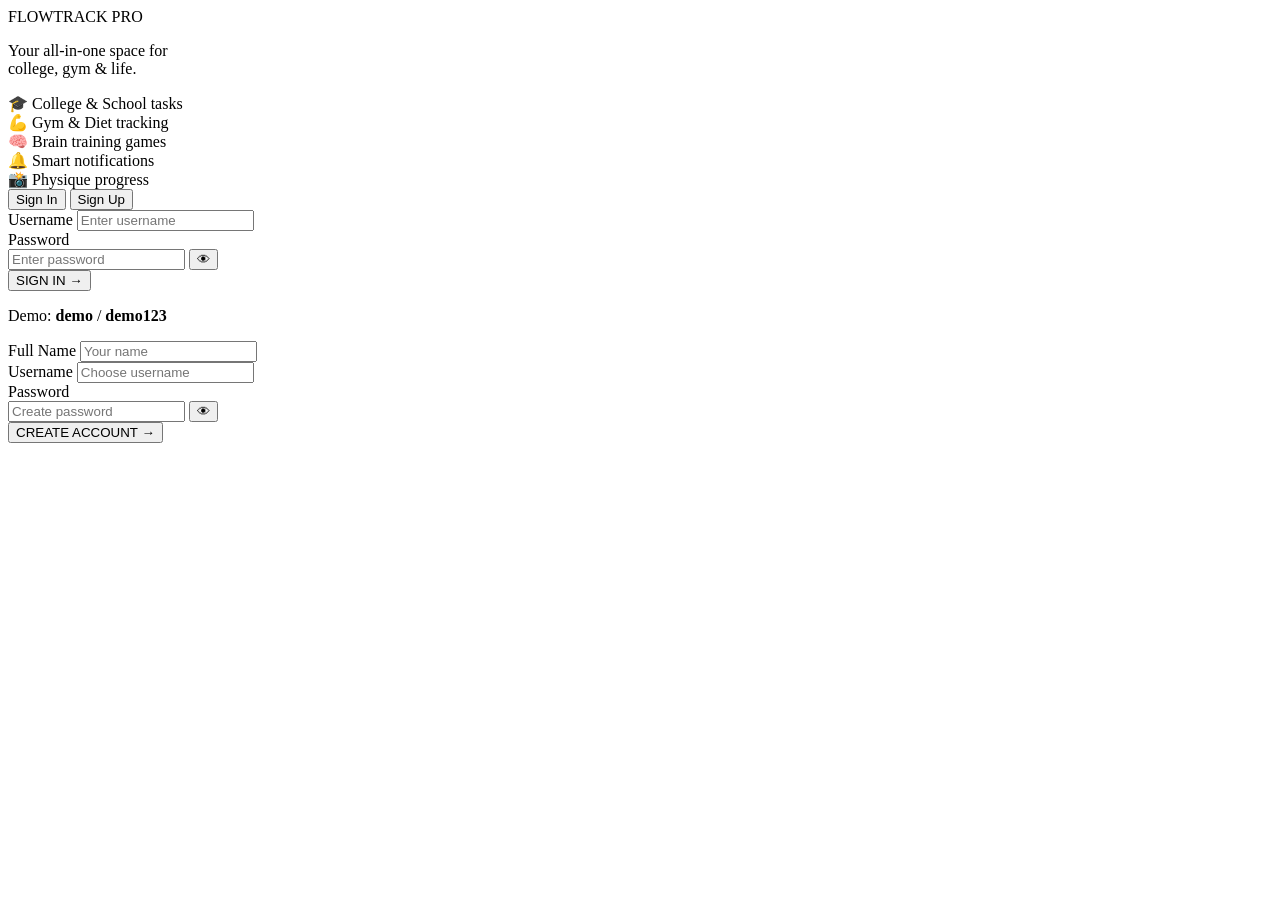
==== index.html @ bc5e687d "Add files via upload" ====
<!DOCTYPE html>
<html lang="en">
<head>
  <meta charset="UTF-8"/>
  <meta name="viewport" content="width=device-width, initial-scale=1.0"/>
  <title>FlowTrack PRO — Login</title>
  <link rel="manifest" href="manifest.json"/>
  <meta name="theme-color" content="#07070F"/>
  <link rel="preconnect" href="https://fonts.googleapis.com"/>
  <link href="https://fonts.googleapis.com/css2?family=Bebas+Neue&family=Inter:wght@300;400;500;600;700&family=JetBrains+Mono:wght@400;600;700&display=swap" rel="stylesheet"/>
  <link rel="stylesheet" href="css/login.css"/>
</head>
<body>
  <div class="noise"></div>
  <div class="orb orb1"></div>
  <div class="orb orb2"></div>
  <div class="orb orb3"></div>

  <div class="login-wrap">
    <div class="login-left">
      <div class="brand">
        <span class="brand-ft">FLOW</span><span class="brand-track">TRACK</span>
        <span class="brand-pro">PRO</span>
      </div>
      <p class="tagline">Your all-in-one space for<br/>college, gym & life.</p>
      <div class="feat-list">
        <div class="feat"><span>🎓</span> College & School tasks</div>
        <div class="feat"><span>💪</span> Gym & Diet tracking</div>
        <div class="feat"><span>🧠</span> Brain training games</div>
        <div class="feat"><span>🔔</span> Smart notifications</div>
        <div class="feat"><span>📸</span> Physique progress</div>
      </div>
    </div>

    <div class="login-card" id="loginCard">
      <div class="card-tabs">
        <button class="ctab active" id="signinTab" onclick="showSignIn()">Sign In</button>
        <button class="ctab" id="signupTab" onclick="showSignUp()">Sign Up</button>
      </div>

      <!-- SIGN IN -->
      <div id="signinForm">
        <div class="form-group">
          <label>Username</label>
          <input type="text" id="siUser" placeholder="Enter username" autocomplete="username"/>
        </div>
        <div class="form-group">
          <label>Password</label>
          <div class="pw-wrap">
            <input type="password" id="siPass" placeholder="Enter password" autocomplete="current-password" onkeydown="if(event.key==='Enter')signIn()"/>
            <button class="eye-btn" onclick="togglePw('siPass',this)">👁</button>
          </div>
        </div>
        <div class="form-error hidden" id="siError"></div>
        <button class="auth-btn" onclick="signIn()">
          <span>SIGN IN</span> <span class="btn-arrow">→</span>
        </button>
        <p class="demo-hint">Demo: <b>demo</b> / <b>demo123</b></p>
      </div>

      <!-- SIGN UP -->
      <div id="signupForm" class="hidden">
        <div class="form-group">
          <label>Full Name</label>
          <input type="text" id="suName" placeholder="Your name"/>
        </div>
        <div class="form-group">
          <label>Username</label>
          <input type="text" id="suUser" placeholder="Choose username"/>
        </div>
        <div class="form-group">
          <label>Password</label>
          <div class="pw-wrap">
            <input type="password" id="suPass" placeholder="Create password"/>
            <button class="eye-btn" onclick="togglePw('suPass',this)">👁</button>
          </div>
        </div>
        <div class="strength-bar" id="strengthBar"><div></div></div>
        <div class="form-error hidden" id="suError"></div>
        <button class="auth-btn" onclick="signUp()">
          <span>CREATE ACCOUNT</span> <span class="btn-arrow">→</span>
        </button>
      </div>
    </div>
  </div>

  <script src="js/auth.js"></script>
</body>
</html>
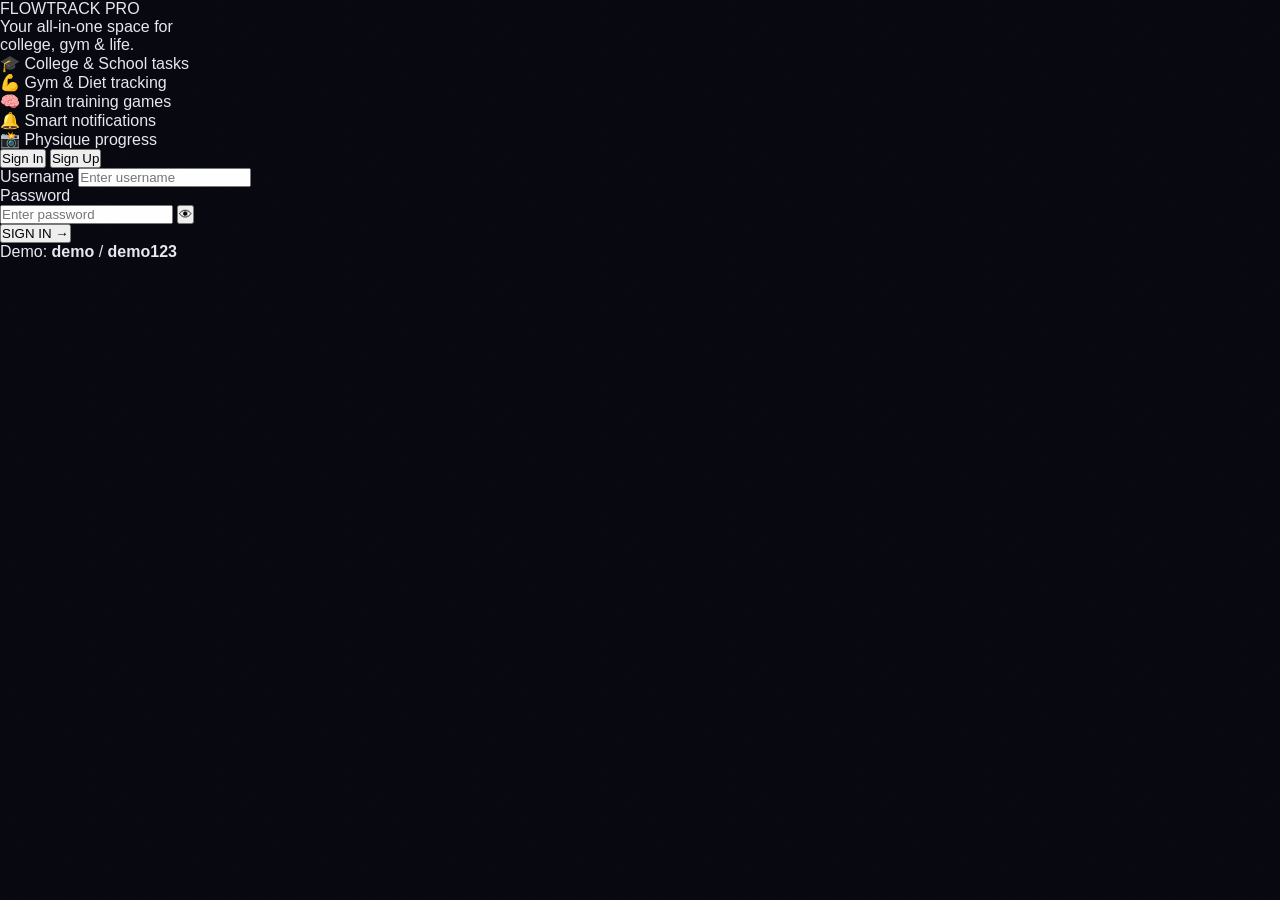
==== commit 500b16ea: "Change stylesheet link from login.css to app.css" ====
--- a/index.html
+++ b/index.html
@@ -8,7 +8,7 @@
   <meta name="theme-color" content="#07070F"/>
   <link rel="preconnect" href="https://fonts.googleapis.com"/>
   <link href="https://fonts.googleapis.com/css2?family=Bebas+Neue&family=Inter:wght@300;400;500;600;700&family=JetBrains+Mono:wght@400;600;700&display=swap" rel="stylesheet"/>
-  <link rel="stylesheet" href="css/login.css"/>
+  <link rel="stylesheet" href="app.css">
 </head>
 <body>
   <div class="noise"></div>
--- a/app.css
+++ b/app.css
@@ -0,0 +1,322 @@
+/* ══════════════════════════════════
+   FLOWTRACK PRO — app.css
+   Dark editorial + neon space theme
+   ══════════════════════════════════ */
+@import url('https://fonts.googleapis.com/css2?family=Bebas+Neue&family=Inter:wght@300;400;500;600;700&family=JetBrains+Mono:wght@400;600;700&display=swap');
+
+:root{
+  --bg:#07070F;--bg1:#0C0C18;--bg2:#11111E;--bg3:#17172A;
+  --line:#1A1A2E;--line2:#252540;
+  --txt:#E8E8F0;--txt2:#8888A8;--txt3:#44445A;
+  --sb:200px;
+  --college:#6EE7F7;--school:#FDE68A;--gym:#FB923C;
+  --routine:#A78BFA;--diet:#34D399;--games:#C084FC;--physique:#F43F5E;
+  --fd:'Bebas Neue',sans-serif;--fb:'Inter',sans-serif;--fm:'JetBrains Mono',monospace;
+}
+*,*::before,*::after{box-sizing:border-box;margin:0;padding:0}
+html,body{height:100%}
+body{background:var(--bg);color:var(--txt);font-family:var(--fb);overflow:hidden;display:flex;flex-direction:column}
+::-webkit-scrollbar{width:3px}::-webkit-scrollbar-thumb{background:var(--line2);border-radius:2px}
+
+.noise{position:fixed;inset:0;z-index:1000;pointer-events:none;opacity:.025;background-image:url("data:image/svg+xml,%3Csvg viewBox='0 0 256 256' xmlns='http://www.w3.org/2000/svg'%3E%3Cfilter id='n'%3E%3CfeTurbulence type='fractalNoise' baseFrequency='.9' numOctaves='4' stitchTiles='stitch'/%3E%3C/filter%3E%3Crect width='100%25' height='100%25' filter='url(%23n)'/%3E%3C/svg%3E");background-size:128px}
+
+/* ── TOP BAR (mobile only) ── */
+#topbar{display:none;background:var(--bg1);border-bottom:1px solid var(--line);padding:0 16px;height:56px;align-items:center;justify-content:space-between;position:sticky;top:0;z-index:200;flex-shrink:0}
+.topbar-logo{font-family:var(--fd);font-size:22px;letter-spacing:.04em}
+.topbar-logo span{color:var(--college);font-size:11px;font-family:var(--fm);margin-left:4px}
+.topbar-center{font-size:14px;font-weight:600;color:var(--txt2)}
+.topbar-right{display:flex;gap:4px}
+.icon-btn{background:none;border:none;font-size:18px;cursor:pointer;padding:8px;border-radius:8px;position:relative;transition:background .15s}
+.icon-btn:hover{background:var(--bg3)}
+.notif-badge{position:absolute;top:4px;right:4px;width:8px;height:8px;background:#F43F5E;border-radius:50%;border:2px solid var(--bg1)}
+
+/* ── NOTIFICATION PANEL ── */
+.notif-panel{position:fixed;top:56px;right:0;width:320px;background:var(--bg1);border-left:1px solid var(--line);border-bottom:1px solid var(--line);border-radius:0 0 0 14px;z-index:300;max-height:60vh;overflow-y:auto;box-shadow:-10px 10px 40px #00000060;animation:slideDown .2s ease}
+@keyframes slideDown{from{opacity:0;transform:translateY(-10px)}to{opacity:1;transform:translateY(0)}}
+.notif-panel-head{display:flex;justify-content:space-between;align-items:center;padding:14px 16px;border-bottom:1px solid var(--line);font-size:13px;font-weight:600}
+.notif-panel-head button{background:none;border:none;color:var(--txt3);font-size:11px;cursor:pointer;font-family:var(--fb)}
+.notif-list{padding:8px}
+.notif-item{padding:10px 12px;border-radius:8px;margin-bottom:4px;border:1px solid var(--line);font-size:12px;line-height:1.5;background:var(--bg2)}
+.notif-item .ni-title{font-weight:600;margin-bottom:2px}
+.notif-item .ni-time{color:var(--txt3);font-size:10px;font-family:var(--fm)}
+.notif-empty{padding:24px;text-align:center;color:var(--txt3);font-size:13px}
+
+/* ── LAYOUT ── */
+#sidebar{width:var(--sb);min-height:100vh;background:var(--bg1);border-right:1px solid var(--line);display:flex;flex-direction:column;padding:20px 12px 16px;position:fixed;top:0;left:0;height:100vh;z-index:100;overflow-y:auto}
+#mainWrap{margin-left:var(--sb);flex:1;height:100vh;overflow-y:auto;padding:28px 32px 32px;background:var(--bg)}
+
+/* ── SIDEBAR BRAND ── */
+.sidebar-brand{font-family:var(--fd);font-size:26px;letter-spacing:.04em;padding:0 4px;margin-bottom:20px;display:flex;align-items:baseline;gap:6px;flex-shrink:0}
+.sb-ft{color:var(--txt)}
+.sb-track{color:var(--college)}
+.sb-pro{font-family:var(--fm);font-size:9px;color:var(--txt3);border:1px solid var(--line2);padding:2px 5px;border-radius:3px}
+
+/* ── SIDEBAR USER ── */
+.sb-user{display:flex;align-items:center;gap:10px;padding:10px 8px;background:var(--bg2);border:1px solid var(--line);border-radius:10px;margin-bottom:20px}
+.sb-avatar{width:34px;height:34px;border-radius:50%;background:linear-gradient(135deg,var(--college),var(--routine));display:flex;align-items:center;justify-content:center;font-weight:700;font-size:14px;color:#07070F;flex-shrink:0}
+.sb-name{font-size:13px;font-weight:600}
+.sb-role{font-size:10px;color:var(--txt3)}
+
+/* ── SIDEBAR NAV ── */
+.sb-section-label{font-size:9px;color:var(--txt3);letter-spacing:.2em;padding:0 8px;margin-bottom:4px;margin-top:4px}
+.nb{display:flex;align-items:center;gap:9px;width:100%;padding:9px 10px;background:transparent;border:none;color:var(--txt3);font-family:var(--fb);font-size:13px;font-weight:500;cursor:pointer;border-radius:8px;transition:all .15s;text-align:left;position:relative}
+.nb:hover{background:var(--bg3);color:var(--txt2)}
+.nb.active{background:var(--bg3);color:var(--txt);border:1px solid var(--line2)}
+.nb span{font-size:14px;width:18px;text-align:center;flex-shrink:0}
+/* Space color accent lines */
+.nb.active.college-nav::before{content:'';position:absolute;left:0;top:25%;height:50%;width:2px;background:var(--college);border-radius:1px}
+.nb.active.school-nav::before{content:'';position:absolute;left:0;top:25%;height:50%;width:2px;background:var(--school);border-radius:1px}
+.nb.active.gym-nav::before{content:'';position:absolute;left:0;top:25%;height:50%;width:2px;background:var(--gym);border-radius:1px}
+.nb.active.routine-nav::before{content:'';position:absolute;left:0;top:25%;height:50%;width:2px;background:var(--routine);border-radius:1px}
+.nb.active.diet-nav::before{content:'';position:absolute;left:0;top:25%;height:50%;width:2px;background:var(--diet);border-radius:1px}
+.nb.active.physique-nav::before{content:'';position:absolute;left:0;top:25%;height:50%;width:2px;background:var(--physique);border-radius:1px}
+.nb.active.games-nav::before{content:'';position:absolute;left:0;top:25%;height:50%;width:2px;background:var(--games);border-radius:1px}
+
+/* ── SIDEBAR TIMER ── */
+.sb-timer{display:flex;align-items:center;gap:8px;background:#00FFB210;border:1px solid #00FFB230;border-radius:8px;padding:8px 10px;margin-top:auto;margin-bottom:10px;animation:timerPulse 1.2s infinite}
+.stimer-dot{width:6px;height:6px;border-radius:50%;background:#00FFB2;flex-shrink:0}
+.sb-timer span{font-family:var(--fm);font-size:13px;color:#00FFB2;flex:1}
+.sb-timer button{background:none;border:none;color:#FF6B6B;cursor:pointer;font-size:11px;font-family:var(--fb);white-space:nowrap}
+
+/* ── PAGE HEADER ── */
+.pg-head{display:flex;justify-content:space-between;align-items:flex-start;margin-bottom:28px;flex-wrap:wrap;gap:12px}
+.eyebrow{font-family:var(--fm);font-size:10px;color:var(--txt3);letter-spacing:.25em;margin-bottom:4px}
+.pg-title{font-family:var(--fd);font-size:44px;letter-spacing:.03em;line-height:1}
+
+/* ── SPACE ADD BUTTON ── */
+.space-add-btn{background:transparent;border:1px solid color-mix(in srgb, var(--c,white) 35%, transparent);color:var(--c,white);font-family:var(--fm);font-size:11px;letter-spacing:.1em;padding:10px 18px;border-radius:10px;cursor:pointer;transition:all .2s;align-self:flex-start;margin-top:8px}
+.space-add-btn:hover{background:color-mix(in srgb, var(--c,white) 10%, transparent);transform:translateY(-1px)}
+
+/* ── TAB SECTIONS ── */
+.tab{animation:fadeUp .3s ease forwards}
+.hidden{display:none!important}
+@keyframes fadeUp{from{opacity:0;transform:translateY(10px)}to{opacity:1;transform:translateY(0)}}
+
+/* ── HEAD STATS ── */
+.head-stats{display:flex;gap:10px;flex-wrap:wrap}
+.hstat{background:var(--bg2);border:1px solid var(--line);border-radius:10px;padding:10px 16px;text-align:center}
+.hstat-val{font-family:var(--fd);font-size:22px;line-height:1;color:var(--college)}
+.hstat-lbl{font-family:var(--fm);font-size:9px;color:var(--txt3);letter-spacing:.15em;margin-top:2px}
+
+/* ── SPACE GRID (Dashboard) ── */
+.space-grid{display:grid;grid-template-columns:repeat(4,1fr);gap:12px;margin-bottom:28px}
+.sc{background:var(--bg1);border:1px solid var(--line);border-radius:14px;padding:18px;cursor:pointer;transition:all .2s;position:relative;overflow:hidden}
+.sc::after{content:'';position:absolute;top:0;left:0;right:0;height:3px;background:var(--sc-col,white);border-radius:14px 14px 0 0}
+.sc:hover{transform:translateY(-2px);border-color:var(--line2);box-shadow:0 8px 30px #00000040}
+.sc-emoji{font-size:26px;margin-bottom:10px}
+.sc-name{font-family:var(--fd);font-size:20px;letter-spacing:.03em;color:var(--sc-col,white);margin-bottom:4px}
+.sc-sub{font-size:11px;color:var(--txt3)}
+.sc-prog{margin-top:10px;height:3px;background:var(--line);border-radius:2px}
+.sc-prog-fill{height:100%;border-radius:2px;transition:width .4s}
+
+/* ── DASH BOTTOM ── */
+.dash-grid{display:grid;grid-template-columns:1.4fr 1fr;gap:20px}
+.dash-col{}
+.col-lbl{font-family:var(--fm);font-size:9px;color:var(--txt3);letter-spacing:.2em;margin-bottom:10px}
+.dim-txt{color:var(--txt3);font-size:11px}
+
+/* ── TASK FEED ── */
+.task-feed-item{display:flex;align-items:center;gap:10px;padding:10px 14px;border-radius:10px;background:var(--bg2);border:1px solid var(--line);margin-bottom:4px;transition:background .15s;cursor:default}
+.task-feed-item:hover{background:var(--bg3)}
+.tfi-check{width:18px;height:18px;border-radius:5px;border:2px solid var(--line2);background:transparent;display:flex;align-items:center;justify-content:center;cursor:pointer;flex-shrink:0;transition:all .15s;font-size:10px}
+.tfi-dot{width:8px;height:8px;border-radius:50%;flex-shrink:0}
+.tfi-name{flex:1;font-size:13px;font-weight:500}
+.tfi-name.done{text-decoration:line-through;color:var(--txt3)}
+.tfi-badge{font-family:var(--fm);font-size:9px;padding:2px 7px;border-radius:100px;letter-spacing:.06em;flex-shrink:0}
+.tfi-time{font-family:var(--fm);font-size:10px;color:var(--txt3);flex-shrink:0}
+.tfi-timer{border:none;border-radius:5px;padding:4px 8px;cursor:pointer;font-family:var(--fm);font-size:10px;flex-shrink:0;transition:all .15s}
+.tfi-del{background:none;border:none;color:var(--txt3);cursor:pointer;font-size:11px;flex-shrink:0;opacity:0;transition:opacity .15s}
+.task-feed-item:hover .tfi-del{opacity:1}
+
+/* priority markers */
+.prio-high::after{content:'🔴';font-size:10px;margin-left:4px}
+.prio-low::after{content:'🟢';font-size:10px;margin-left:4px}
+
+/* ── SPACE BODY ── */
+.space-body{display:grid;grid-template-columns:1fr 1fr;gap:20px}
+.space-section{background:var(--bg1);border:1px solid var(--line);border-radius:14px;padding:20px}
+.space-section-title{font-family:var(--fm);font-size:10px;letter-spacing:.2em;margin-bottom:14px;display:flex;justify-content:space-between;align-items:center}
+.space-task-list{display:flex;flex-direction:column;gap:4px}
+.space-task{display:flex;align-items:center;gap:10px;padding:10px 12px;background:var(--bg2);border:1px solid var(--line);border-radius:8px;transition:all .15s;position:relative}
+.space-task:hover{background:var(--bg3)}
+.st-check{width:17px;height:17px;border-radius:4px;border:2px solid var(--line2);cursor:pointer;display:flex;align-items:center;justify-content:center;flex-shrink:0;font-size:9px;transition:all .15s}
+.st-name{flex:1;font-size:13px;font-weight:500}
+.st-name.done{text-decoration:line-through;color:var(--txt3)}
+.st-time{font-family:var(--fm);font-size:10px;color:var(--txt3);flex-shrink:0}
+.st-dur{font-family:var(--fm);font-size:10px;color:var(--txt3);flex-shrink:0}
+.st-timer{border:none;border-radius:5px;padding:3px 8px;cursor:pointer;font-family:var(--fm);font-size:10px;flex-shrink:0}
+.st-del{background:none;border:none;color:var(--txt3);cursor:pointer;font-size:11px;flex-shrink:0;opacity:0;transition:opacity .15s}
+.space-task:hover .st-del{opacity:1}
+.st-notif{font-size:10px;margin-left:2px;opacity:.5}
+.empty-state{text-align:center;padding:40px 20px;color:var(--txt3);font-size:13px}
+.empty-icon{font-size:36px;margin-bottom:8px;opacity:.4}
+
+/* ── STATS IN SPACE ── */
+.space-stats-bar{display:flex;gap:8px;margin-bottom:20px}
+.ss-stat{background:var(--bg2);border:1px solid var(--line);border-radius:8px;padding:10px 14px;flex:1;text-align:center}
+.ss-val{font-family:var(--fd);font-size:22px;line-height:1}
+.ss-lbl{font-family:var(--fm);font-size:9px;color:var(--txt3);letter-spacing:.12em;margin-top:2px}
+
+/* ── MODAL ── */
+.overlay{position:fixed;inset:0;background:#00000080;z-index:400;backdrop-filter:blur(4px)}
+.modal{position:fixed;top:50%;left:50%;transform:translate(-50%,-50%);background:var(--bg1);border:1px solid var(--line2);border-radius:18px;padding:28px;width:420px;max-width:90vw;z-index:500;animation:modalIn .25s ease;max-height:90vh;overflow-y:auto}
+@keyframes modalIn{from{opacity:0;transform:translate(-50%,-48%) scale(.96)}to{opacity:1;transform:translate(-50%,-50%) scale(1)}}
+.modal-hd{display:flex;justify-content:space-between;align-items:center;margin-bottom:20px}
+.modal-hd h3{font-family:var(--fd);font-size:24px;letter-spacing:.03em}
+.modal-x{background:none;border:none;color:var(--txt3);font-size:18px;cursor:pointer;padding:4px;border-radius:6px;transition:all .15s}
+.modal-x:hover{background:var(--bg3);color:var(--txt)}
+.modal-input{width:100%;background:var(--bg);border:1px solid var(--line2);color:var(--txt);border-radius:10px;padding:12px 14px;font-family:var(--fb);font-size:13px;outline:none;margin-bottom:10px;transition:border-color .2s}
+.modal-input:focus{border-color:var(--line2);box-shadow:0 0 0 2px #6EE7F715}
+.modal-row{display:grid;grid-template-columns:1fr 1fr;gap:10px}
+.notif-toggle{display:flex;align-items:center;gap:8px;font-size:13px;color:var(--txt2);cursor:pointer;margin:4px 0 16px;padding:10px 12px;background:var(--bg2);border-radius:8px;border:1px solid var(--line)}
+.notif-toggle input{width:14px;height:14px;accent-color:var(--college)}
+.modal-save{width:100%;background:linear-gradient(135deg,var(--college),var(--routine));color:#07070F;border:none;border-radius:10px;padding:13px;font-family:var(--fm);font-size:12px;font-weight:700;letter-spacing:.1em;cursor:pointer;transition:all .2s}
+.modal-save:hover{transform:translateY(-1px);box-shadow:0 6px 24px #6EE7F730}
+
+/* ── DIET ── */
+.diet-layout{display:grid;grid-template-columns:1.2fr 1fr;gap:24px}
+.macro-rings{display:grid;grid-template-columns:repeat(4,1fr);gap:8px;margin-bottom:18px}
+.macro-card{background:var(--bg1);border:1px solid var(--line);border-radius:12px;padding:14px 10px;text-align:center}
+.macro-card svg{display:block;margin:0 auto}
+.macro-lbl{font-size:11px;font-weight:600;margin-top:5px}
+.macro-sub{font-size:10px;color:var(--txt3)}
+.water-row{display:flex;align-items:center;gap:10px;background:var(--bg1);border:1px solid var(--line);border-radius:10px;padding:12px 14px;margin-bottom:16px}
+.water-glasses{display:flex;gap:4px;flex:1}
+.wg{flex:1;height:26px;border-radius:4px;cursor:pointer;background:var(--bg3);border:1px solid var(--line2);display:flex;align-items:center;justify-content:center;font-size:11px;transition:all .15s}
+.wg.on{background:#60A5FA20;border-color:#60A5FA50}
+.water-count{font-family:var(--fm);font-size:12px;color:#60A5FA;white-space:nowrap}
+.meal-row{display:flex;align-items:center;gap:8px;padding:8px 12px;background:var(--bg2);border:1px solid var(--line);border-radius:8px;font-size:12px;margin-bottom:3px}
+.mr-time{color:var(--txt3);width:34px;flex-shrink:0;font-family:var(--fm);font-size:10px}
+.mr-name{flex:1;font-weight:500}
+.mr-p{color:#FF6B6B;font-size:10px;font-family:var(--fm)}
+.mr-c{color:#FFD93D;font-size:10px;font-family:var(--fm)}
+.mr-f{color:#60A5FA;font-size:10px;font-family:var(--fm)}
+.mr-cal{color:#34D399;font-size:10px;font-family:var(--fm);width:50px;text-align:right}
+.mr-del{background:none;border:none;color:var(--txt3);cursor:pointer;font-size:11px;transition:color .15s}
+.mr-del:hover{color:#F87171}
+.srch{width:100%;background:var(--bg2);border:1px solid var(--line2);color:var(--txt);border-radius:10px;padding:11px 14px;font-family:var(--fb);font-size:13px;outline:none;margin-bottom:8px}
+.srch:focus{border-color:#34D39940}
+.food-db{max-height:300px;overflow-y:auto;display:flex;flex-direction:column;gap:2px}
+.food-row{display:flex;align-items:center;gap:8px;padding:9px 12px;background:var(--bg2);border:1px solid var(--line);border-radius:8px;font-size:12px;cursor:pointer;transition:background .15s}
+.food-row:hover{background:var(--bg3)}
+.fr-name{flex:1;font-weight:500}
+.fr-add{color:var(--txt3);font-size:18px;margin-left:4px}
+
+/* ── GAMES ── */
+.game-tabs{display:flex;gap:6px;margin-bottom:20px;flex-wrap:wrap}
+.gtab{background:var(--bg2);border:1px solid var(--line);color:var(--txt3);border-radius:10px;padding:9px 16px;cursor:pointer;font-family:var(--fm);font-size:11px;letter-spacing:.08em;transition:all .15s}
+.gtab.active{background:#C084FC20;border-color:#C084FC50;color:var(--games)}
+.game-arena{background:var(--bg1);border:1px solid var(--line);border-radius:16px;padding:24px;margin-bottom:20px;min-height:280px}
+.g-head{font-family:var(--fm);font-size:10px;color:var(--games);letter-spacing:.2em;margin-bottom:16px}
+.g-meta{display:flex;justify-content:space-between;font-size:13px;color:var(--txt2);margin-bottom:14px}
+/* memory */
+.mem-grid{display:grid;grid-template-columns:repeat(4,1fr);gap:8px}
+.mem-card{aspect-ratio:1;display:flex;align-items:center;justify-content:center;border-radius:10px;cursor:pointer;font-size:26px;background:var(--bg3);border:1px solid var(--line2);transition:all .2s;user-select:none}
+.mem-card.flipped{background:#252540;border-color:#C084FC50;transform:scale(1.03)}
+.mem-card.matched{background:#C084FC20;border-color:#C084FC50}
+/* reaction */
+.react-box{height:160px;border-radius:12px;display:flex;flex-direction:column;align-items:center;justify-content:center;gap:8px;cursor:pointer;transition:all .3s;border:2px solid}
+.react-bars{display:flex;gap:5px;align-items:flex-end;height:44px;margin-top:12px}
+.react-bar{flex:1;border-radius:3px 3px 0 0;min-width:20px;position:relative}
+.react-bar span{position:absolute;top:2px;left:50%;transform:translateX(-50%);font-size:8px;white-space:nowrap;font-family:var(--fm)}
+/* math */
+.math-q{text-align:center;padding:20px;background:var(--bg2);border-radius:12px;font-family:'Bebas Neue',sans-serif;font-size:38px;letter-spacing:-.01em;margin-bottom:14px;transition:background .3s}
+.math-q.correct{background:#34D39915}
+.math-q.wrong{background:#F8717115}
+.math-opts{display:grid;grid-template-columns:1fr 1fr;gap:8px}
+.math-opt{padding:14px;font-size:20px;font-family:'Bebas Neue',sans-serif;background:var(--bg2);border:1px solid var(--line2);border-radius:10px;color:var(--txt);cursor:pointer;transition:all .15s;letter-spacing:.02em}
+.math-opt:hover{background:var(--bg3);border-color:#C084FC50}
+/* scramble */
+.scram-tiles{display:flex;gap:5px;justify-content:center;flex-wrap:wrap;padding:18px;background:var(--bg2);border-radius:10px;margin-bottom:14px}
+.tile{width:34px;height:38px;background:var(--bg3);border:1px solid var(--line2);border-radius:6px;display:flex;align-items:center;justify-content:center;font-size:18px;font-weight:700;color:var(--games);font-family:var(--fd)}
+.scram-row{display:flex;gap:8px}
+.scram-in{flex:1;background:var(--bg2);border:1px solid var(--line2);color:var(--txt);border-radius:10px;padding:12px 14px;font-family:var(--fm);font-size:15px;outline:none;letter-spacing:.15em;text-transform:uppercase;transition:all .2s}
+.scram-in.correct{background:#34D39918;border-color:#34D39950}
+.scram-in.wrong{background:#F8717118;border-color:#F8717150}
+.scram-btn{background:#C084FC20;border:1px solid #C084FC40;color:var(--games);border-radius:10px;padding:12px 18px;cursor:pointer;font-family:var(--fm);font-size:12px;font-weight:700;white-space:nowrap}
+
+.brain-perks{display:grid;grid-template-columns:repeat(4,1fr);gap:10px}
+.bperk{background:var(--bg1);border:1px solid var(--line);border-radius:12px;padding:14px;text-align:center}
+.bperk-icon{font-size:22px;margin-bottom:8px}
+.bperk b{font-size:12px;display:block;margin-bottom:4px}
+.bperk p{font-size:11px;color:var(--txt3);line-height:1.5}
+
+/* ── PHYSIQUE ── */
+.physique-form{background:var(--bg1);border:1px solid var(--line2);border-radius:14px;padding:22px;margin-bottom:20px}
+.phys-grid{display:grid;grid-template-columns:1fr 1fr;gap:10px;margin-bottom:12px}
+.upload-zone{border:2px dashed var(--line2);border-radius:10px;padding:20px;text-align:center;cursor:pointer;font-size:13px;color:var(--txt3);margin-bottom:12px;display:flex;flex-direction:column;align-items:center;gap:8px;transition:border-color .2s}
+.upload-zone:hover{border-color:var(--line)}
+.p-preview{width:100%;max-height:160px;object-fit:cover;border-radius:8px;margin-bottom:12px}
+.save-btn{background:linear-gradient(135deg,#F43F5E,#FB923C);color:white;border:none;border-radius:10px;padding:10px 20px;font-family:var(--fm);font-size:11px;font-weight:700;letter-spacing:.1em;cursor:pointer;transition:all .2s}
+.save-btn:hover{transform:translateY(-1px);box-shadow:0 4px 16px #F43F5E30}
+.cancel-btn{background:transparent;color:var(--txt3);border:1px solid var(--line2);border-radius:10px;padding:10px 16px;font-family:var(--fm);font-size:11px;cursor:pointer}
+.w-chart{background:var(--bg1);border:1px solid var(--line);border-radius:14px;padding:18px;margin-bottom:18px}
+.w-bars{display:flex;align-items:flex-end;gap:10px;height:80px;margin:10px 0}
+.wb-col{flex:1;display:flex;flex-direction:column;align-items:center;gap:3px}
+.wb-val{font-family:var(--fm);font-size:9px}
+.wb-fill{width:100%;border-radius:4px 4px 0 0;transition:height .4s}
+.wb-lbl{font-size:8px;color:var(--txt3);text-align:center;line-height:1.4;max-width:60px}
+.w-summary{display:flex;gap:16px;flex-wrap:wrap;font-size:11px;color:var(--txt3)}
+.photo-grid{display:grid;grid-template-columns:repeat(auto-fill,minmax(190px,1fr));gap:12px;margin-bottom:18px}
+.photo-card{background:var(--bg1);border-radius:14px;overflow:hidden;border-width:1px;border-style:solid}
+.pc-img{height:150px;display:flex;align-items:center;justify-content:center;position:relative;font-size:44px;overflow:hidden}
+.pc-actual{position:absolute;inset:0;width:100%;height:100%;object-fit:cover}
+.pc-ph{opacity:.25;position:relative;z-index:1}
+.pc-badge{position:absolute;top:8px;right:8px;border-radius:100px;padding:2px 8px;font-size:9px;letter-spacing:.1em;z-index:2;border-width:1px;border-style:solid;font-family:var(--fm)}
+.pc-wt{position:absolute;bottom:8px;left:8px;font-size:11px;background:#00000090;border-radius:4px;padding:2px 8px;z-index:2;font-family:var(--fm)}
+.pc-info{padding:12px 14px}
+.pc-title{font-size:12px;font-weight:700;margin-bottom:3px}
+.pc-date{font-size:10px;color:var(--txt3);margin-bottom:4px;font-family:var(--fm)}
+.pc-note{font-size:11px;color:var(--txt2);line-height:1.5}
+.photo-add{background:var(--bg1);border:2px dashed var(--line2);border-radius:14px;min-height:220px;display:flex;flex-direction:column;align-items:center;justify-content:center;cursor:pointer;gap:8px;transition:border-color .2s}
+.photo-add:hover{border-color:var(--line)}
+.tips-box{background:var(--bg1);border:1px solid var(--line);border-radius:14px;padding:16px}
+.tips-grid{display:grid;grid-template-columns:1fr 1fr;gap:8px;font-size:11px;color:var(--txt2)}
+
+/* ── NOTIF SETTINGS ── */
+.notif-settings-body{display:flex;flex-direction:column;gap:6px;padding-top:4px}
+.notif-perm-status{padding:10px 14px;background:var(--bg2);border:1px solid var(--line);border-radius:8px;font-size:13px}
+.notif-timing{display:flex;flex-direction:column;gap:8px}
+.notif-timing label{display:flex;align-items:center;gap:8px;font-size:13px;color:var(--txt2);cursor:pointer;padding:8px 12px;border:1px solid var(--line);border-radius:8px;background:var(--bg2)}
+.notif-timing input{accent-color:var(--college)}
+
+/* ── BOTTOM NAV (mobile) ── */
+#bottomNav{display:none;position:fixed;bottom:0;left:0;right:0;background:var(--bg1);border-top:1px solid var(--line);padding:8px 0 max(8px,env(safe-area-inset-bottom));z-index:200;grid-template-columns:repeat(5,1fr)}
+.bn{display:flex;flex-direction:column;align-items:center;gap:2px;background:none;border:none;color:var(--txt3);font-family:var(--fb);font-size:9px;cursor:pointer;padding:6px 4px;transition:color .15s}
+.bn span{font-size:22px}
+.bn.active{color:var(--college)}
+.bn small{letter-spacing:.05em}
+
+/* ── LOG ITEMS (sidebar) ── */
+.log-item{display:flex;gap:8px;align-items:center;font-size:11px;padding:7px 10px;background:var(--bg2);border:1px solid var(--line);border-radius:7px;margin-bottom:3px;color:var(--txt2)}
+.li-elapsed{font-family:var(--fm);color:#00FFB2;flex-shrink:0}
+
+/* ── DASH MACRO MINI ── */
+.dash-macro-bar{margin-bottom:10px}
+.dmb-head{display:flex;justify-content:space-between;font-size:11px;margin-bottom:4px}
+.dmb-track{height:5px;background:var(--line);border-radius:3px}
+.dmb-fill{height:100%;border-radius:3px;transition:width .4s}
+
+/* ── ANIMATIONS ── */
+@keyframes timerPulse{0%,100%{opacity:1}50%{opacity:.5}}
+@keyframes fadeIn{from{opacity:0}to{opacity:1}}
+button:active{transform:scale(.97)}
+
+/* ── RESPONSIVE ── */
+@media(max-width:768px){
+  #sidebar{display:none}
+  #topbar{display:flex}
+  #bottomNav{display:grid}
+  #mainWrap{margin-left:0;padding:16px 16px calc(80px + env(safe-area-inset-bottom));height:auto;overflow-y:auto}
+  .space-grid{grid-template-columns:repeat(2,1fr)}
+  .dash-grid{grid-template-columns:1fr}
+  .space-body{grid-template-columns:1fr}
+  .macro-rings{grid-template-columns:repeat(2,1fr)}
+  .diet-layout{grid-template-columns:1fr}
+  .brain-perks{grid-template-columns:repeat(2,1fr)}
+  .phys-grid{grid-template-columns:1fr}
+  .tips-grid{grid-template-columns:1fr}
+  .modal{width:95vw}
+  .pg-title{font-size:32px}
+  .notif-panel{width:100%;border-radius:0}
+}
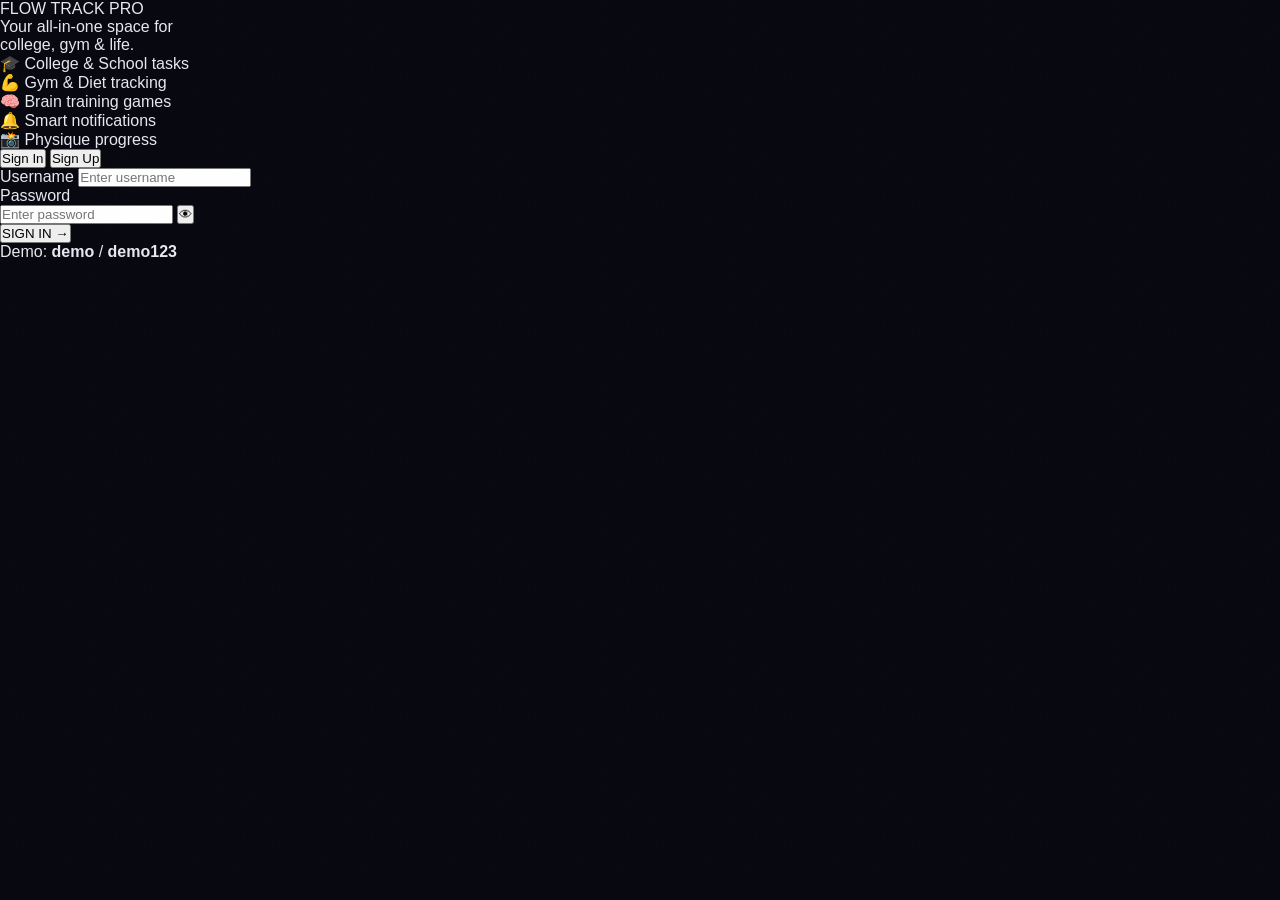
==== commit 523e318c: "Refactor login page HTML for better clarity Refactor HTML structure and improve readability." ====
--- a/index.html
+++ b/index.html
@@ -4,25 +4,37 @@
   <meta charset="UTF-8"/>
   <meta name="viewport" content="width=device-width, initial-scale=1.0"/>
   <title>FlowTrack PRO — Login</title>
+
   <link rel="manifest" href="manifest.json"/>
   <meta name="theme-color" content="#07070F"/>
+
   <link rel="preconnect" href="https://fonts.googleapis.com"/>
   <link href="https://fonts.googleapis.com/css2?family=Bebas+Neue&family=Inter:wght@300;400;500;600;700&family=JetBrains+Mono:wght@400;600;700&display=swap" rel="stylesheet"/>
+
   <link rel="stylesheet" href="app.css">
 </head>
+
 <body>
+
   <div class="noise"></div>
   <div class="orb orb1"></div>
   <div class="orb orb2"></div>
   <div class="orb orb3"></div>
 
   <div class="login-wrap">
+
     <div class="login-left">
       <div class="brand">
-        <span class="brand-ft">FLOW</span><span class="brand-track">TRACK</span>
+        <span class="brand-ft">FLOW</span>
+        <span class="brand-track">TRACK</span>
         <span class="brand-pro">PRO</span>
       </div>
-      <p class="tagline">Your all-in-one space for<br/>college, gym & life.</p>
+
+      <p class="tagline">
+        Your all-in-one space for <br>
+        college, gym & life.
+      </p>
+
       <div class="feat-list">
         <div class="feat"><span>🎓</span> College & School tasks</div>
         <div class="feat"><span>💪</span> Gym & Diet tracking</div>
@@ -33,57 +45,87 @@
     </div>
 
     <div class="login-card" id="loginCard">
+
       <div class="card-tabs">
         <button class="ctab active" id="signinTab" onclick="showSignIn()">Sign In</button>
         <button class="ctab" id="signupTab" onclick="showSignUp()">Sign Up</button>
       </div>
 
       <!-- SIGN IN -->
+
       <div id="signinForm">
+
         <div class="form-group">
           <label>Username</label>
           <input type="text" id="siUser" placeholder="Enter username" autocomplete="username"/>
         </div>
+
         <div class="form-group">
           <label>Password</label>
+
           <div class="pw-wrap">
-            <input type="password" id="siPass" placeholder="Enter password" autocomplete="current-password" onkeydown="if(event.key==='Enter')signIn()"/>
+            <input type="password" id="siPass" placeholder="Enter password"
+            autocomplete="current-password"
+            onkeydown="if(event.key==='Enter')signIn()"/>
+
             <button class="eye-btn" onclick="togglePw('siPass',this)">👁</button>
           </div>
         </div>
+
         <div class="form-error hidden" id="siError"></div>
+
         <button class="auth-btn" onclick="signIn()">
-          <span>SIGN IN</span> <span class="btn-arrow">→</span>
+          <span>SIGN IN</span>
+          <span class="btn-arrow">→</span>
         </button>
-        <p class="demo-hint">Demo: <b>demo</b> / <b>demo123</b></p>
+
+        <p class="demo-hint">
+          Demo: <b>demo</b> / <b>demo123</b>
+        </p>
+
       </div>
 
       <!-- SIGN UP -->
+
       <div id="signupForm" class="hidden">
+
         <div class="form-group">
           <label>Full Name</label>
           <input type="text" id="suName" placeholder="Your name"/>
         </div>
+
         <div class="form-group">
           <label>Username</label>
           <input type="text" id="suUser" placeholder="Choose username"/>
         </div>
+
         <div class="form-group">
           <label>Password</label>
+
           <div class="pw-wrap">
             <input type="password" id="suPass" placeholder="Create password"/>
             <button class="eye-btn" onclick="togglePw('suPass',this)">👁</button>
           </div>
         </div>
-        <div class="strength-bar" id="strengthBar"><div></div></div>
+
+        <div class="strength-bar" id="strengthBar">
+          <div></div>
+        </div>
+
         <div class="form-error hidden" id="suError"></div>
+
         <button class="auth-btn" onclick="signUp()">
-          <span>CREATE ACCOUNT</span> <span class="btn-arrow">→</span>
+          <span>CREATE ACCOUNT</span>
+          <span class="btn-arrow">→</span>
         </button>
+
       </div>
+
     </div>
   </div>
 
-  <script src="js/auth.js"></script>
+  <!-- FIXED SCRIPT PATH -->
+  <script src="auth.js"></script>
+
 </body>
 </html>
